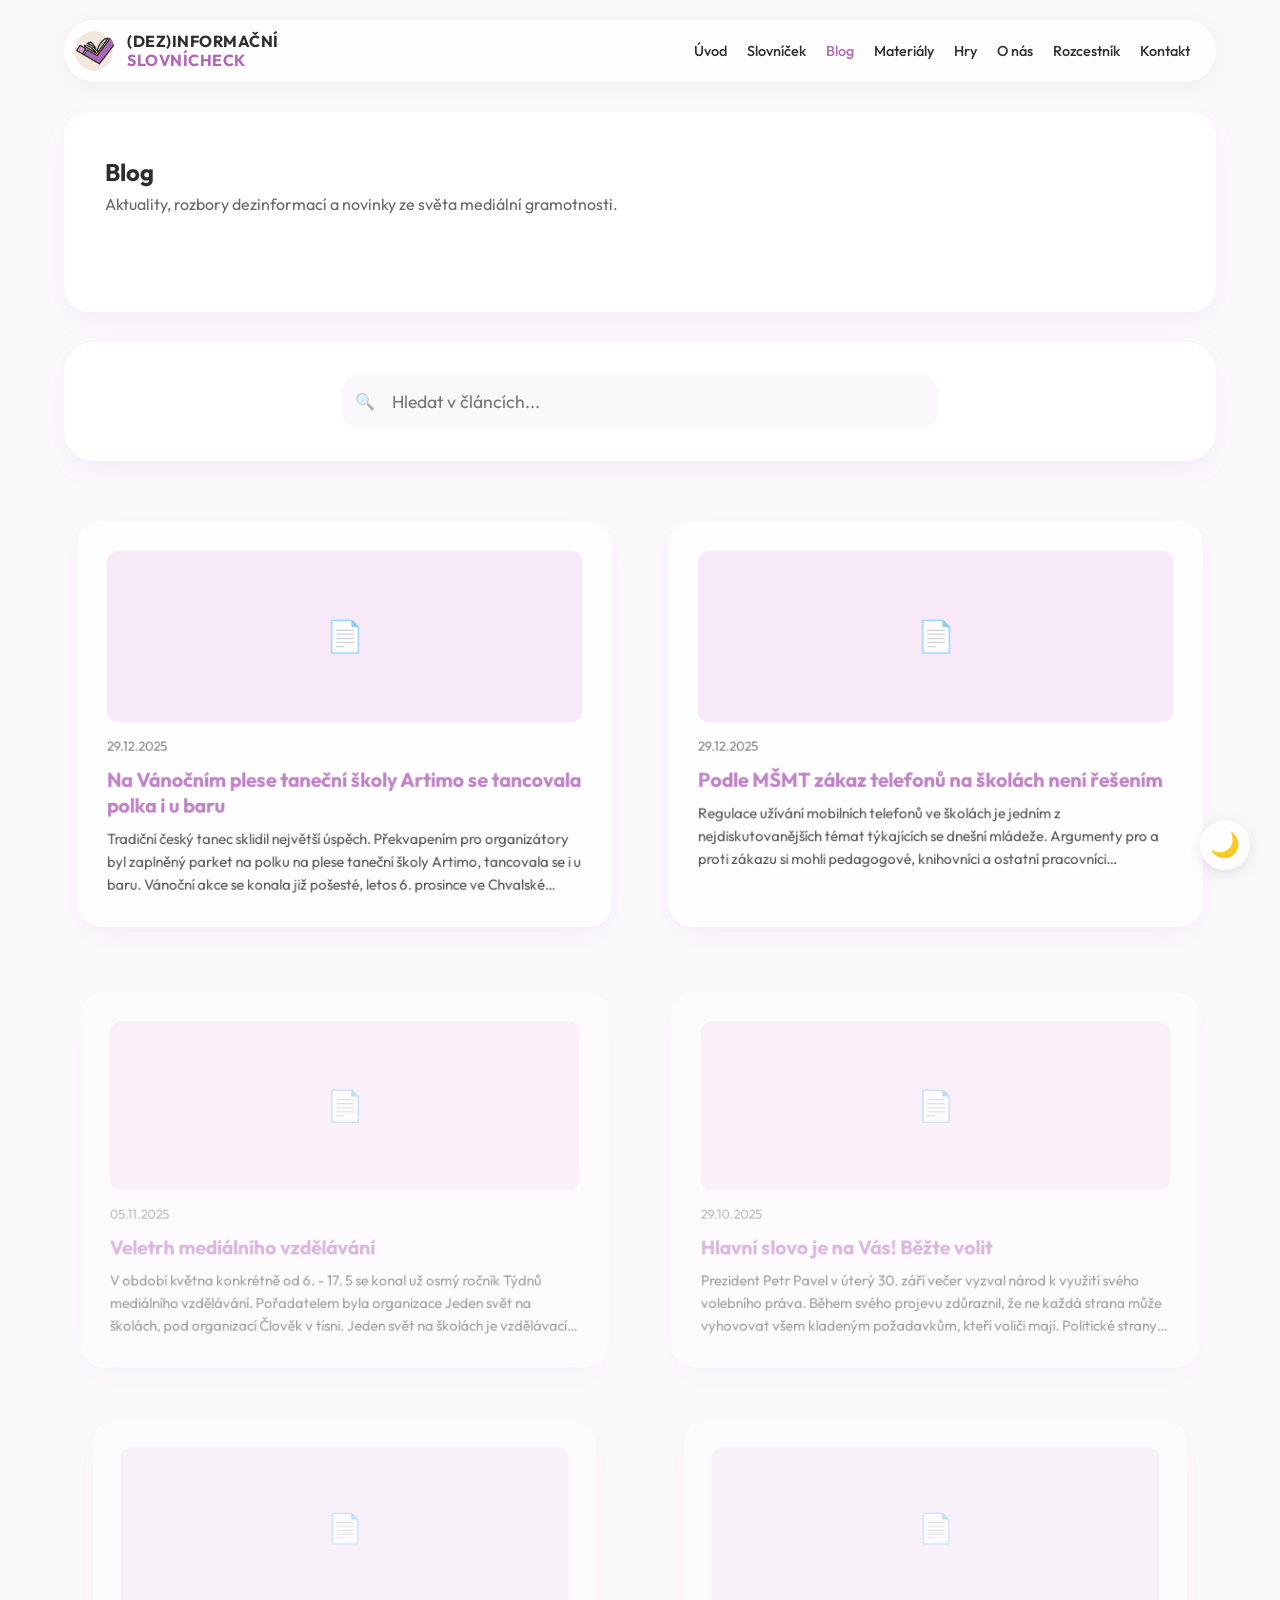
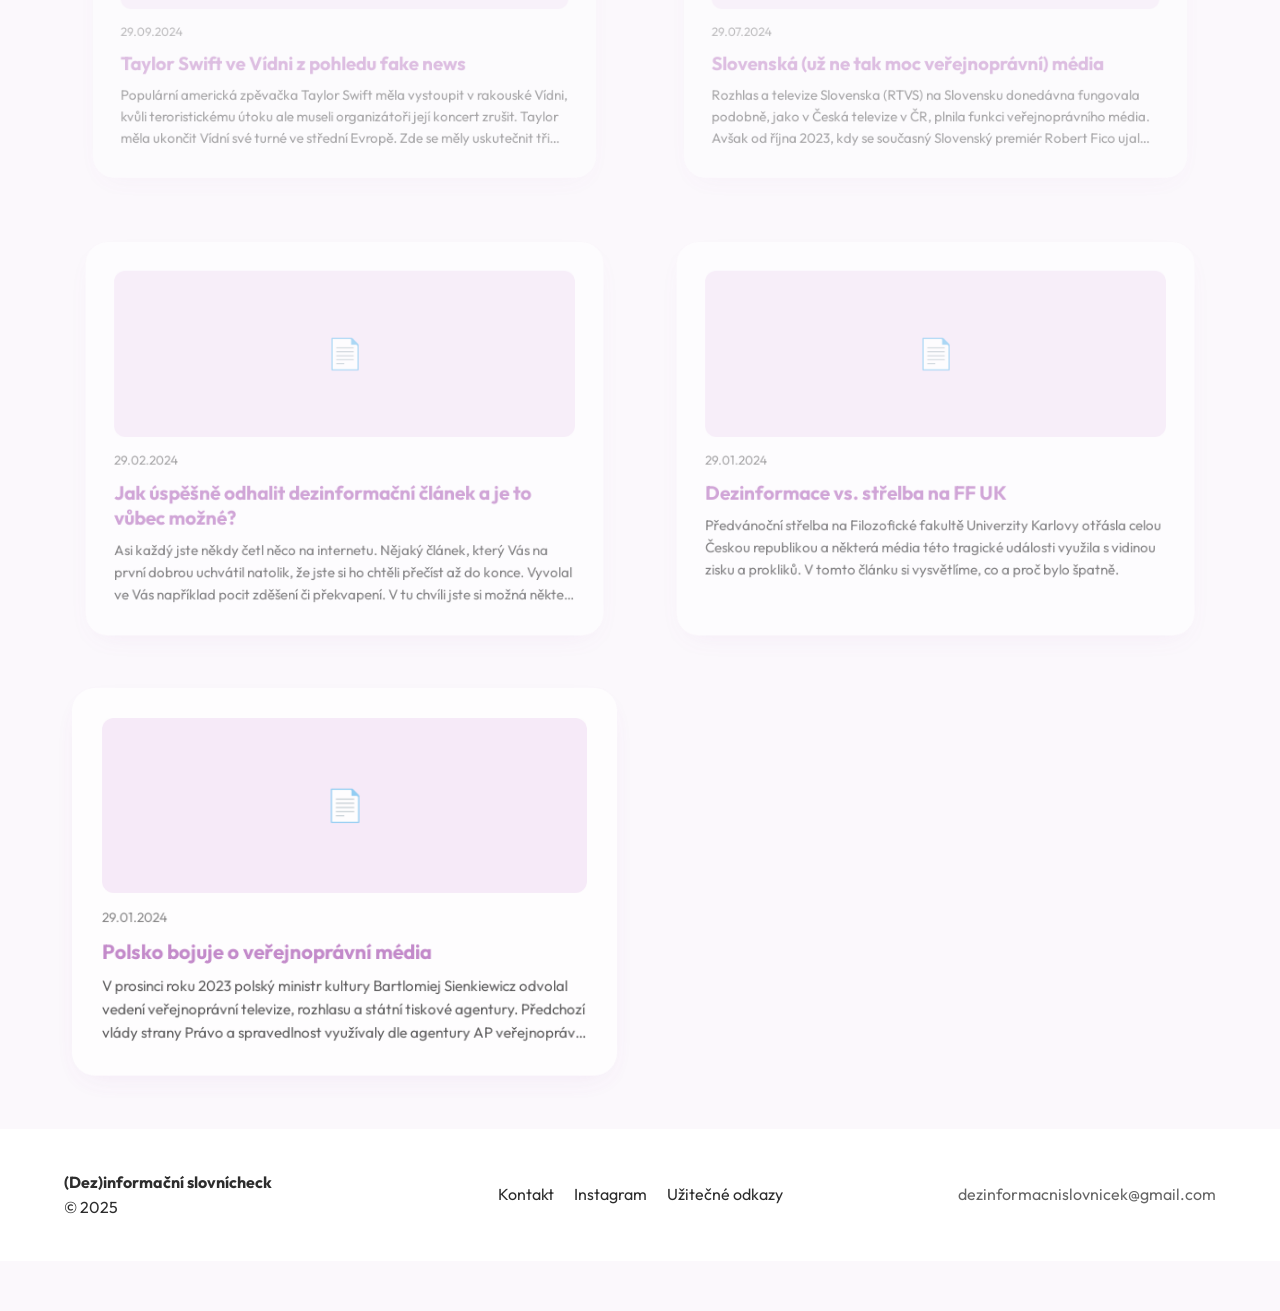
==== blog.html @ 44135bfc "Add files via upload" ====
<!DOCTYPE html>
<html lang="cs">
<head>
    <meta charset="UTF-8">
    <meta name="viewport" content="width=device-width, initial-scale=1.0">
    <title>Blog | (Dez)informační slovnícheck</title>
    <link rel="icon" type="image/png" href="assets/img/logo.png">
    <link rel="stylesheet" href="style.css">
    <link href="https://fonts.googleapis.com/css2?family=Outfit:wght@300;400;600;700&display=swap" rel="stylesheet">
</head>
<body>

    <header class="glass-header">
        <div class="logo">
            <a href="index.html">
                <img src="assets/img/logo.png" alt="Logo" class="header-logo">
                <span>(Dez)informační <span class="highlight">slovnícheck</span></span>
            </a>
        </div>
        <div class="controls">
            <button class="menu-toggle" aria-label="Menu"><span class="bar"></span><span class="bar"></span></button>
        </div>
        <nav class="nav-overlay">
            <ul class="nav-links">
                <li><a href="index.html">Úvod</a></li>
                <li><a href="slovnicek.html">Slovníček</a></li>
                <li><a href="blog.html" class="active">Blog</a></li>
                <li><a href="vyukove-materialy.html">Materiály</a></li>
                <li><a href="hry.html">Hry</a></li>
                <li><a href="o-nas.html">O nás</a></li>
                <li><a href="rozcestnik.html">Rozcestník</a></li>
                <li><a href="kontakt.html">Kontakt</a></li>
            </ul>
        </nav>
    </header>

    <main class="main-container">
        
        <section class="bento-grid">
            <div class="card text-card span-4">
                <h1>Blog</h1>
                <p>Aktuality, rozbory dezinformací a novinky ze světa mediální gramotnosti.</p>
            </div>
        </section>

        <section class="controls-panel" style="margin-top: 30px;">
            <div class="search-bar">
                <span class="search-icon">🔍</span>
                <input type="text" id="searchInput" placeholder="Hledat v článcích...">
            </div>
        </section>

        <div id="blog-grid" class="bento-grid"></div>

    </main>

    <div id="info-modal" class="modal-overlay">
        <div class="modal-content scroll-card">
            <button class="close-modal" aria-label="Zavřít">×</button>
            
            <div class="modal-header">
                <div class="modal-meta" id="modal-meta"></div>
                <h2 id="modal-title"></h2>
            </div>
            
            <div class="modal-perex" id="modal-perex"></div>

            <div class="modal-image-wrapper">
                <img id="modal-image" src="" alt="">
            </div>
            
            <div class="modal-body" id="modal-body"></div>
        </div>
    </div>

    <button id="theme-toggle" class="theme-toggle floating-btn">🌙</button>

    <footer class="bento-footer">
        <div class="footer-grid">
            <div class="footer-brand">
                <h4>(Dez)informační slovnícheck</h4>
                <p>© 2025</p>
            </div>
            <div class="footer-links">
                <a href="kontakt.html">Kontakt</a>
                <a href="https://instagram.com" target="_blank">Instagram</a>
                <a href="rozcestnik.html">Užitečné odkazy</a>
            </div>
            <div class="footer-contact">dezinformacnislovnicek@gmail.com</div>
        </div>
    </footer>

    <script src="blog-data.js"></script> 
    <script src="script.js"></script>
</body>
</html>
---- style.css ----
/* =========================================
   1. PROMĚNNÉ A BAREVNÁ SCHÉMATA
   ========================================= */

/* --- SVĚTLÝ REŽIM (Výchozí) --- */
:root {
    --primary: #b166ba;
    --primary-hover: #944d9d;
    --primary-light: #f5e6f7;

    --bg-color: #fbf8fc;
    --card-bg: #ffffff;
    --card-border: rgba(255, 255, 255, 0.6);

    --text-main: #2d2d2d;
    --text-muted: #666666;

    --header-bg: rgba(255, 255, 255, 0.8);
    --header-border: rgba(255, 255, 255, 0.5);

    --shadow: 0 10px 30px -10px rgba(177, 102, 186, 0.15);

    --radius: 24px;
    --font-main: 'Outfit', sans-serif;
}

/* --- TMAVÝ REŽIM --- */
@media (prefers-color-scheme: dark) {
    :root {
        --bg-color: #0f0f13;
        --card-bg: #1a1a20;
        --card-border: rgba(255, 255, 255, 0.08);
        --text-main: #f0f0f0;
        --text-muted: #a0a0a0;
        --primary-light: #2d1b30;
        --header-bg: rgba(26, 26, 32, 0.8);
        --header-border: rgba(255, 255, 255, 0.1);
        --shadow: 0 4px 15px rgba(0, 0, 0, 0.3);
    }
}

body.dark-mode {
    --bg-color: #0f0f13;
    --card-bg: #1a1a20;
    --card-border: rgba(255, 255, 255, 0.08);
    --text-main: #f0f0f0;
    --text-muted: #a0a0a0;
    --primary-light: #2d1b30;
    --header-bg: rgba(26, 26, 32, 0.8);
    --header-border: rgba(255, 255, 255, 0.1);
    --shadow: 0 4px 15px rgba(0, 0, 0, 0.3);
}

body.light-mode {
    --bg-color: #fbf8fc;
    --card-bg: #ffffff;
    --card-border: rgba(255, 255, 255, 0.6);
    --text-main: #2d2d2d;
    --text-muted: #666666;
    --primary-light: #f5e6f7;
    --header-bg: rgba(255, 255, 255, 0.8);
    --header-border: rgba(255, 255, 255, 0.5);
    --shadow: 0 10px 30px -10px rgba(177, 102, 186, 0.15);
}

/* =========================================
   2. ZÁKLADNÍ STYLY
   ========================================= */

* {
    box-sizing: border-box;
    margin: 0;
    padding: 0;
}

body {
    font-family: var(--font-main);
    background-color: var(--bg-color);
    color: var(--text-main);
    line-height: 1.6;
    padding-bottom: 50px;
    transition: background-color 0.3s ease, color 0.3s ease;
}

a {
    text-decoration: none;
    color: inherit;
}

ul {
    list-style: none;
}

/* =========================================
   3. HLAVIČKA
   ========================================= */

.glass-header {
    position: sticky;
    top: 20px;
    width: 90%;
    max-width: 1200px;
    margin: 0 auto 50px auto;
    background: var(--header-bg);
    backdrop-filter: blur(12px);
    -webkit-backdrop-filter: blur(12px);
    border: 1px solid var(--header-border);
    border-radius: 50px;
    padding: 10px;
    display: flex;
    justify-content: space-between;
    align-items: center;
    flex-wrap: nowrap;
    gap: 15px;
    z-index: 1000;
    box-shadow: 0 4px 20px rgba(0, 0, 0, 0.05);
    transition: background-color 0.3s ease, border-color 0.3s ease;
}

.logo {
    flex-shrink: 0;
}

.logo a {
    display: flex;
    align-items: center;
    gap: 12px;
    font-weight: 700;
    font-size: 1rem;
    text-transform: uppercase;
    letter-spacing: 0.5px;
    color: var(--text-main);
    line-height: 1.2;
}

.logo a span {
    display: block;
    max-width: 180px;
}

.header-logo {
    height: 40px;
    width: 40px;
    min-width: 40px;
    border-radius: 50%;
    object-fit: cover;
}

.highlight {
    color: var(--primary);
}

.controls {
    display: none;
    align-items: center;
    gap: 15px;
    order: 3;
    margin-left: auto;
}

/* Desktop navigation - visible by default */
.nav-overlay {
    display: flex;
    align-items: center;
    margin-right: 15px;
    margin-left: auto;
    order: 2;
}

.nav-links {
    display: flex;
    gap: 20px;
    flex-wrap: nowrap;
    white-space: nowrap;
}

.nav-links li {
    display: inline;
}

.nav-links a {
    font-weight: 500;
    font-size: 0.9rem;
    transition: color 0.3s;
    padding: 8px 0;
}

.nav-links a:hover {
    color: var(--primary);
}

.nav-links a.active {
    color: var(--primary);
}

.theme-toggle {
    position: fixed;
    bottom: 30px;
    right: 30px;
    z-index: 2000;
    width: 50px;
    height: 50px;
    border-radius: 50%;
    background: var(--header-bg);
    backdrop-filter: blur(12px);
    -webkit-backdrop-filter: blur(12px);
    border: 1px solid var(--header-border);
    box-shadow: 0 4px 15px rgba(0, 0, 0, 0.1);
    color: var(--text-main);
    font-size: 1.5rem;
    cursor: pointer;
    display: flex;
    justify-content: center;
    align-items: center;
    transition: transform 0.3s, box-shadow 0.3s, background-color 0.3s;
}

.theme-toggle:hover {
    transform: scale(1.1) rotate(15deg);
    box-shadow: 0 8px 25px rgba(177, 102, 186, 0.4);
    border-color: var(--primary);
    color: var(--primary);
}

.menu-toggle {
    display: flex;
    flex-direction: column;
    justify-content: center;
    align-items: center;
    background: none;
    border: none;
    cursor: pointer;
    width: 40px;
    height: 40px;
    border-radius: 50%;
    transition: background-color 0.3s;
}

.menu-toggle:hover {
    background: var(--primary-light);
}

.menu-toggle .bar {
    display: block;
    width: 20px;
    height: 2px;
    background: var(--text-main);
    margin: 3px 0;
    border-radius: 3px;
    transition: transform 0.3s, opacity 0.3s, background 0.3s;
}

/* Hamburger animation when active (3 bars) */
.menu-toggle.is-active .bar:nth-child(1) {
    transform: translateY(8px) rotate(45deg);
}

.menu-toggle.is-active .bar:nth-child(2) {
    opacity: 0;
    transform: translateX(-10px);
}

.menu-toggle.is-active .bar:nth-child(3) {
    transform: translateY(-8px) rotate(-45deg);
}

/* =========================================
   4. BENTO GRID & KARTY
   ========================================= */

.main-container {
    width: 90%;
    max-width: 1200px;
    margin: 0 auto;
}

.bento-grid {
    display: grid;
    grid-template-columns: repeat(4, 1fr);
    grid-auto-rows: minmax(200px, auto);
    gap: 30px;
}

/* Základní karta */
.card {
    background: var(--card-bg);
    border: 1px solid var(--card-border);
    border-radius: var(--radius);
    padding: 30px;
    box-shadow: var(--shadow);
    position: relative;
    overflow: hidden;
    display: flex;
    flex-direction: column;
    /* Původní transition pro transformaci odstraněna, aby nekolidovala s JS */
}

/* --- JS SCROLL & HOVER PHYSICS --- */
/* Toto je nejdůležitější část pro opravu */

/* 1. Třída pro karty ovládané JS */
.scroll-card {
    will-change: transform, opacity;

    /* ZÁSADNÍ: Transition NESMÍ obsahovat transform! 
       Pouze barvy a stíny animujeme CSSkem. Pohyb dělá JS. */
    transition: background-color 0.3s ease, border-color 0.3s ease, box-shadow 0.3s ease !important;
}

/* 2. Hover stav */
.scroll-card:hover {
    /* Stín a rámeček dělá CSS */
    box-shadow: 0 20px 50px -10px rgba(177, 102, 186, 0.35);
    border-color: var(--primary);

    /* Transformaci dělá JS, zde ji nesmíme nastavovat! */
}

/* 3. Statická karta - pouze fade-in animace, bez hover/scroll efektů */
.static-card {
    opacity: 0;
    animation: staticCardFadeIn 0.6s ease forwards;
    animation-delay: 0.1s;
}

@keyframes staticCardFadeIn {
    from {
        opacity: 0;
        transform: translateY(20px);
    }
    to {
        opacity: 1;
        transform: translateY(0);
    }
}

/* 4. Efekt Fade (Obrázek -> Barva) */
.card-image-fade {
    background-color: var(--primary) !important;
    color: white !important;
    border: none;
}

.card-image-fade::before {
    content: "";
    position: absolute;
    top: 0;
    left: 0;
    width: 100%;
    height: 100%;
    background-image: var(--bg-image, url('https://images.unsplash.com/photo-1504711434969-e33886168f5c?auto=format&fit=crop&w=800&q=80'));
    background-size: cover;
    background-position: center;
    transition: opacity 0.4s ease;
    z-index: 0;
    opacity: 1;
}

.card-image-fade > * {
    position: relative;
    z-index: 1;
}

.card-image-fade:hover::before {
    opacity: 0;
}

/* --- GRID & COMPONENTS --- */

.span-2 {
    grid-column: span 2;
}

.span-row-2 {
    grid-row: span 2;
}

.span-4 {
    grid-column: span 4;
}

.hero-card {
    justify-content: center;
}

.hero-card h1 {
    font-size: 2.5rem;
    line-height: 1.1;
    margin-bottom: 15px;
}

.hero-card p {
    color: var(--text-muted);
    margin-bottom: 25px;
    font-size: 1.1rem;
    max-width: 90%;
}

.text-primary {
    color: var(--primary);
}

.badge {
    display: inline-block;
    background: var(--primary-light);
    color: var(--primary);
    padding: 5px 12px;
    border-radius: 20px;
    font-size: 0.8rem;
    font-weight: 700;
    margin-bottom: 15px;
    text-transform: uppercase;
}

.buttons {
    display: flex;
    gap: 15px;
    flex-wrap: wrap;
}

.btn {
    padding: 12px 24px;
    border-radius: 50px;
    font-weight: 600;
    cursor: pointer;
    transition: 0.3s;
    display: inline-block;
}

.btn-primary {
    background: var(--primary);
    color: white;
    border: 2px solid var(--primary);
}

.btn-primary:hover {
    background: var(--primary-hover);
    border-color: var(--primary-hover);
}

.btn-outline {
    background: transparent;
    border: 2px solid #ddd;
    color: var(--text-main);
}

.btn-outline:hover {
    border-color: var(--primary);
    color: var(--primary);
}

.def-card .term {
    font-size: 1.8rem;
    font-weight: 700;
    color: var(--primary);
    margin: 10px 0;
}

.link-arrow {
    margin-top: auto;
    font-weight: 600;
    color: var(--primary);
}

.bg-primary {
    background: var(--primary) !important;
    color: white !important;
    border: none;
}

.icon-large {
    font-size: 3rem;
    margin-bottom: 10px;
}

.stretched-link::after {
    content: "";
    position: absolute;
    top: 0;
    left: 0;
    width: 100%;
    height: 100%;
}

.mission-card {
    justify-content: center;
    background-color: var(--bg-color);
}

.text-card {
    display: block;
    padding: 40px;
}

.text-card h2 {
    font-size: 2rem;
    margin-bottom: 20px;
    color: var(--primary);
}

.text-card h3 {
    font-size: 1.5rem;
    margin-bottom: 15px;
    margin-top: 0;
    color: var(--primary);
}

.text-card h4 {
    margin-top: 25px;
    margin-bottom: 10px;
    font-size: 1.1rem;
    color: var(--text-main);
    font-weight: 700;
}

.text-card p {
    margin-bottom: 15px;
    color: var(--text-muted);
    line-height: 1.7;
}

.lead-text {
    font-size: 1.15rem;
    font-weight: 500;
    color: var(--text-main) !important;
}

.definition-box {
    background: var(--bg-color);
    border-left: 4px solid var(--primary);
    padding: 15px 20px;
    margin-bottom: 20px;
    border-radius: 0 8px 8px 0;
    color: var(--text-main);
}

.card-overlay {
    background: linear-gradient(to top, rgba(0, 0, 0, 0.9), transparent);
    padding: 20px;
    margin: -30px;
    margin-top: auto;
}

.btn-small {
    background: white;
    color: black;
    padding: 5px 15px;
    border-radius: 20px;
    font-size: 0.8rem;
    margin-top: 10px;
    display: inline-block;
    font-weight: 600;
}

/* Mini grid */

.section-spacer {
    margin-top: 60px;
}

.section-title {
    margin-bottom: 20px;
    font-size: 1.5rem;
    color: var(--text-main);
}

.mini-grid {
    display: grid;
    grid-template-columns: repeat(auto-fit, minmax(200px, 1fr));
    gap: 15px;
}

.mini-card {
    background: var(--card-bg);
    padding: 20px;
    border-radius: 16px;
    border: 1px solid var(--card-border);
    display: flex;
    flex-direction: column;
    /* Mini karty také používají scroll efekt, transition jen pro barvy! */
    will-change: transform, opacity;
    transition: border-color 0.3s ease, box-shadow 0.3s ease !important;
}

.mini-card:hover {
    border-color: var(--primary);
    box-shadow: 0 5px 15px rgba(177, 102, 186, 0.2);
}

.mini-card strong {
    display: block;
    color: var(--primary);
    font-size: 1.1rem;
    margin-bottom: 5px;
}

.mini-card span {
    font-size: 0.85rem;
    color: var(--text-muted);
}

/* =========================================
   5. PATIČKA
   ========================================= */

.bento-footer {
    margin-top: 50px;
    background: var(--card-bg);
    padding: 40px 0;
    border-top: 1px solid var(--card-border);
}

.footer-grid {
    width: 90%;
    max-width: 1200px;
    margin: 0 auto;
    display: grid;
    grid-template-columns: 1fr 2fr 1fr;
    gap: 20px;
    align-items: center;
}

.footer-links {
    display: flex;
    gap: 20px;
    justify-content: center;
}

.footer-links a:hover {
    color: var(--primary);
}

.footer-contact {
    text-align: right;
    color: var(--text-muted);
}

/* =========================================
   6. SLOVNÍČEK (APP)
   ========================================= */

.app-container {
    width: 90%;
    max-width: 1200px;
    margin: 0 auto;
}

.controls-panel {
    background: var(--card-bg);
    border: 1px solid var(--card-border);
    border-radius: 30px;
    padding: 30px;
    margin-bottom: 50px;
    box-shadow: var(--shadow);
    display: flex;
    flex-direction: column;
    align-items: center;
    gap: 25px;
    position: relative;
    z-index: 10;
    /* Fade-in animation */
    opacity: 0;
    animation: staticCardFadeIn 0.6s ease forwards;
    animation-delay: 0.1s;
}

.toggle-switch-container {
    position: relative;
    display: grid;
    grid-template-columns: 1fr 1fr;
    background: var(--bg-color);
    border-radius: 50px;
    padding: 4px;
    border: 1px solid var(--card-border);
    height: 50px;
    width: 100%;
    max-width: 400px;
    margin: 0 auto;
}

.mode-btn {
    background: none;
    border: none;
    padding: 0;
    margin: 0;
    display: flex;
    justify-content: center;
    align-items: center;
    font-size: 1rem;
    font-weight: 600;
    color: var(--text-muted);
    cursor: pointer;
    z-index: 2;
    transition: color 0.3s ease;
    font-family: var(--font-main);
    white-space: nowrap;
}

.mode-btn.active {
    color: #fff;
}

.mode-highlight {
    position: absolute;
    top: 4px;
    left: 4px;
    bottom: 4px;
    width: calc(50% - 4px);
    background: var(--primary);
    border-radius: 40px;
    transition: transform 0.3s cubic-bezier(0.25, 1, 0.5, 1);
    z-index: 1;
    pointer-events: none;
}

.search-bar {
    width: 100%;
    max-width: 600px;
    position: relative;
}

.search-bar input {
    width: 100%;
    padding: 15px 20px 15px 50px;
    border-radius: 20px;
    border: 2px solid var(--card-border);
    background: var(--bg-color);
    color: var(--text-main);
    font-size: 1.1rem;
    font-family: var(--font-main);
    transition: 0.3s;
}

.search-bar input:focus {
    border-color: var(--primary);
    outline: none;
    box-shadow: 0 0 0 4px var(--primary-light);
}

.search-icon {
    position: absolute;
    left: 15px;
    top: 50%;
    transform: translateY(-50%);
    opacity: 0.5;
}

.alphabet-filter {
    display: flex;
    flex-wrap: wrap;
    justify-content: center;
    gap: 8px;
    margin-top: 10px;
}

.letter-btn {
    width: 35px;
    height: 35px;
    border-radius: 50%;
    border: 1px solid var(--card-border);
    background: var(--bg-color);
    color: var(--text-main);
    font-weight: 600;
    cursor: pointer;
    display: flex;
    justify-content: center;
    align-items: center;
    transition: 0.2s;
}

.letter-btn:hover:not(:disabled) {
    border-color: var(--primary);
    color: var(--primary);
    transform: scale(1.1);
}

.letter-btn.active {
    background: var(--primary);
    color: white;
    border-color: var(--primary);
}

.letter-btn:disabled {
    opacity: 0.3;
    cursor: not-allowed;
    background: #ccc;
}

.btn-reset {
    background: transparent;
    border: none;
    color: var(--primary);
    text-decoration: underline;
    cursor: pointer;
    font-size: 0.9rem;
}

.blob-universe {
    padding-bottom: 100px;
}

.letter-system {
    position: relative;
    margin-bottom: 150px;
    padding-top: 20px;
}

.letter-sun {
    font-size: 15rem;
    font-weight: 900;
    line-height: 1;
    color: rgba(177, 102, 186, 0.15);
    position: sticky;
    top: 30vh;
    text-align: center;
    width: 100%;
    z-index: 0;
    pointer-events: none;
    transition: color 0.3s ease;
    text-shadow: 0 0 30px rgba(255, 255, 255, 0.5);
}

.letter-system.focused .letter-sun {
    color: var(--primary);
    opacity: 0.2;
    transform: scale(1.2);
}

.terms-orbit {
    position: relative;
    z-index: 2;
    display: grid;
    grid-template-columns: repeat(auto-fill, minmax(300px, 1fr));
    gap: 40px;
    padding: 0 20px;
}

.term-blob {
    background: var(--card-bg);
    border: 1px solid var(--card-border);
    padding: 35px;
    border-radius: 24px;
    box-shadow: var(--shadow);
}

.term-blob:hover {
    border-color: var(--primary);
    background: var(--bg-color);
}

.term-blob h3 {
    margin-top: 0;
    color: var(--primary);
    font-size: 1.4rem;
    margin-bottom: 10px;
}

.term-blob p {
    color: var(--text-muted);
    font-size: 0.95rem;
    line-height: 1.6;
}

body.dark-mode .letter-btn:disabled {
    background: #333;
    color: #555;
    border-color: transparent;
}

body.dark-mode .letter-sun {
    color: rgba(255, 255, 255, 0.08);
    text-shadow: none;
}

/* =========================================
   7. RESPONZIVNÍ STYLY
   ========================================= */

/* Large screens - all nav links visible */
@media (min-width: 901px) {
    .controls {
        display: none;
    }

    .nav-overlay {
        display: flex;
    }
}

/* Medium screens - switch to hamburger */
@media (max-width: 900px) {
    .glass-header {
        padding: 10px;
    }

    .controls {
        display: flex;
    }

    .nav-overlay {
        display: none;
        position: absolute;
        top: calc(100% + 10px);
        left: 0;
        right: 0;
        width: 100%;
        background: var(--card-bg);
        border: 1px solid var(--card-border);
        padding: 20px;
        border-radius: 20px;
        box-shadow: var(--shadow);
        text-align: center;
        margin-right: 0;
        margin-left: 0;
        order: unset;
    }

    .nav-overlay.active {
        display: block;
        animation: fadeIn 0.3s ease;
    }

    .nav-links {
        flex-direction: column;
        gap: 5px;
    }

    .nav-links li {
        display: block;
    }

    .nav-links a {
        display: block;
        padding: 12px 20px;
        border-radius: 12px;
        font-size: 1rem;
        transition: background-color 0.2s, color 0.2s;
    }

    .nav-links a:hover {
        background: var(--primary-light);
        color: var(--primary);
    }

    .nav-links a.active {
        background: var(--primary);
        color: white;
    }
}

/* Tablet and smaller */
@media (max-width: 1000px) {
    .bento-grid {
        grid-template-columns: 1fr;
        grid-auto-rows: auto;
    }

    .span-2,
    .span-row-2,
    .span-4 {
        grid-column: auto;
        grid-row: auto;
    }

    .hero-card {
        padding: 40px 20px;
        text-align: center;
    }

    .buttons {
        justify-content: center;
    }

    .footer-grid {
        grid-template-columns: 1fr;
        text-align: center;
        gap: 30px;
    }

    .footer-links {
        flex-direction: column;
        gap: 15px;
    }

    .text-card {
        padding: 25px;
    }
}

/* Small screens */
@media (max-width: 600px) {
    .glass-header {
        width: 95%;
        top: 10px;
        padding: 8px;
        border-radius: 30px;
        margin-bottom: 20px;
        gap: 10px;
    }

    .logo a {
        font-size: 0.85rem;
        gap: 8px;
    }

    .logo a span {
        max-width: 130px;
    }

    .header-logo {
        height: 34px;
        width: 34px;
        min-width: 34px;
    }

    .menu-toggle {
        width: 34px;
        height: 34px;
    }

    .menu-toggle .bar {
        width: 16px;
        margin: 2px 0;
    }

    .nav-overlay {
        border-radius: 16px;
        padding: 15px;
    }
}

@keyframes fadeIn {
    from {
        opacity: 0;
        transform: translateY(-10px);
    }
    to {
        opacity: 1;
        transform: translateY(0);
    }
}

/* =========================================
   8. STYLY PRO BLOG A MODÁLNÍ OKNO
   ========================================= */

/* --- BLOG GRID --- */

.blog-item {
    display: flex;
    flex-direction: column;
    min-height: 350px;
    cursor: pointer;
}

.blog-item .blog-image {
    height: 180px;
    width: 100%;
    object-fit: cover;
    border-radius: 12px;
    margin-bottom: 15px;
}

.blog-item h3 {
    font-size: 1.3rem;
    margin-bottom: 10px;
    line-height: 1.3;
    color: var(--primary);
}

.blog-item .date {
    font-size: 0.85rem;
    color: var(--text-muted);
    margin-bottom: 10px;
    display: block;
}

.blog-item p {
    font-size: 0.95rem;
    color: var(--text-main);
    display: -webkit-box;
    -webkit-line-clamp: 3;
    -webkit-box-orient: vertical;
    overflow: hidden;
}

/* --- MODÁLNÍ OKNO (LIGHTBOX) --- */

.modal-overlay {
    position: fixed;
    top: 0;
    left: 0;
    width: 100%;
    height: 100%;
    background: rgba(0, 0, 0, 0.75);
    backdrop-filter: blur(5px);
    z-index: 9999;
    display: none;
    justify-content: center;
    align-items: center;
    padding: 20px;
    opacity: 0;
    transition: opacity 0.3s ease;
}

.modal-overlay.active {
    display: flex;
    opacity: 1;
}

.modal-content {
    background: var(--card-bg);
    width: 100%;
    max-width: 800px;
    max-height: 90vh;
    border-radius: 24px;
    padding: 40px;
    position: relative;
    overflow-y: auto;
    box-shadow: 0 25px 50px -12px rgba(0, 0, 0, 0.25);
    border: 1px solid var(--card-border);
    transform: translateY(20px);
    transition: transform 0.3s ease;
}

.modal-overlay.active .modal-content {
    transform: translateY(0);
}

/* Zavírací tlačítko */

.close-modal {
    position: absolute;
    top: 20px;
    right: 20px;
    background: var(--bg-color);
    border: 1px solid var(--card-border);
    color: var(--text-main);
    width: 40px;
    height: 40px;
    border-radius: 50%;
    font-size: 1.5rem;
    cursor: pointer;
    display: flex;
    justify-content: center;
    align-items: center;
    transition: 0.2s;
    z-index: 10;
}

.close-modal:hover {
    background: var(--primary);
    color: white;
    border-color: var(--primary);
    transform: rotate(90deg);
}

/* Obsah modálu */

.modal-header {
    margin-bottom: 20px;
    padding-right: 40px;
}

.modal-date {
    font-size: 0.9rem;
    color: var(--text-muted);
    display: block;
    margin-bottom: 5px;
}

.modal-header h2 {
    font-size: 2rem;
    color: var(--primary);
    line-height: 1.2;
}

.modal-image-wrapper {
    width: 100%;
    max-height: 400px;
    overflow: hidden;
    border-radius: 16px;
    margin-bottom: 30px;
}

.modal-image-wrapper img {
    width: 100%;
    height: 100%;
    object-fit: cover;
}

.modal-body {
    font-size: 1.1rem;
    line-height: 1.8;
    color: var(--text-main);
}

.modal-body p {
    margin-bottom: 20px;
}

.modal-body h3 {
    margin-top: 30px;
    margin-bottom: 15px;
    color: var(--text-main);
}

/* Zamezení scrollování hlavní stránky */

body.no-scroll {
    overflow: hidden;
}

/* Mobilní úprava modálu */

@media (max-width: 768px) {
    .modal-content {
        padding: 25px;
    }

    .modal-header h2 {
        font-size: 1.5rem;
    }
}

/* =========================================
   9. STYLY PRO STRÁNKU O NÁS
   ========================================= */

/* Hero sekce O nás */

.team-hero {
    display: flex;
    flex-direction: row;
    align-items: center;
    gap: 40px;
    padding: 40px;
}

.team-hero-content {
    flex: 1;
}

.team-hero-image {
    flex: 1;
    max-width: 500px;
}

.team-hero-image img {
    width: 100%;
    height: auto;
    border-radius: 16px;
    box-shadow: var(--shadow);
    transform: rotate(2deg);
    transition: transform 0.3s ease;
}

.team-hero:hover .team-hero-image img {
    transform: rotate(0deg) scale(1.02);
}

/* Karty členů týmu */

.team-card {
    padding: 0;
    overflow: hidden;
    display: flex;
    flex-direction: column;
    height: 100%;
}

.team-img-wrapper {
    width: 100%;
    height: 300px;
    overflow: hidden;
    border-bottom: 1px solid var(--card-border);
}

.team-img-wrapper img {
    width: 100%;
    height: 100%;
    object-fit: cover;
    object-position: top center;
    transition: transform 0.5s ease;
}

.team-card:hover .team-img-wrapper img {
    transform: scale(1.05);
}

.team-info {
    padding: 25px;
    display: flex;
    flex-direction: column;
    flex-grow: 1;
}

.team-info h3 {
    margin: 0 0 5px 0;
    color: var(--text-main);
    font-size: 1.4rem;
}

.team-info .role {
    color: var(--primary);
    font-weight: 700;
    text-transform: uppercase;
    font-size: 0.85rem;
    margin-bottom: 15px;
    display: block;
}

.team-info p {
    font-size: 0.95rem;
    color: var(--text-muted);
    margin: 0;
    line-height: 1.6;
}

/* --- TEAM CAROUSEL --- */

.team-carousel-section {
    margin-top: 60px;
}

.team-carousel-section .section-title {
    text-align: center;
    margin-bottom: 40px;
    font-size: 2rem;
}

/* Carousel Container */
.team-carousel {
    position: relative;
    display: flex;
    align-items: center;
    gap: 20px;
    padding: 0 10px;
}

/* Viewport - clips overflow */
.carousel-viewport {
    overflow: hidden;
    flex: 1;
    border-radius: var(--radius);
}

/* Track - holds all slides */
.carousel-track {
    display: flex;
    gap: 30px;
    transition: transform 0.5s ease;
}

/* Individual slide */
.carousel-slide {
    flex: 0 0 calc(33.333% - 20px);
    min-width: calc(33.333% - 20px);
}

.carousel-slide .team-card {
    height: 100%;
    min-height: 480px;
}

/* Navigation Arrows */
.carousel-arrow {
    flex-shrink: 0;
    width: 50px;
    height: 50px;
    border-radius: 50%;
    background: var(--card-bg);
    border: 1px solid var(--card-border);
    color: var(--text-main);
    font-size: 2rem;
    cursor: pointer;
    display: flex;
    justify-content: center;
    align-items: center;
    transition: all 0.3s ease;
    box-shadow: var(--shadow);
}

.carousel-arrow:hover {
    background: var(--primary);
    color: white;
    border-color: var(--primary);
    transform: scale(1.1);
}

.carousel-arrow:disabled {
    opacity: 0.3;
    cursor: not-allowed;
    transform: none;
}

.carousel-arrow span {
    line-height: 1;
    margin-top: -3px;
}

/* Carousel Dots */
.carousel-dots {
    display: flex;
    justify-content: center;
    gap: 10px;
    margin-top: 30px;
}

.carousel-dot {
    width: 12px;
    height: 12px;
    border-radius: 50%;
    background: var(--card-border);
    border: none;
    cursor: pointer;
    transition: all 0.3s ease;
}

.carousel-dot:hover {
    background: var(--primary-light);
}

.carousel-dot.active {
    background: var(--primary);
    transform: scale(1.2);
}

/* Mobile Grid - hidden on desktop */
.team-mobile-grid {
    display: none;
}

/* Mobile card style */
.team-card-mobile {
    padding: 0;
    overflow: hidden;
    display: flex;
    flex-direction: row;
    align-items: stretch;
    margin-bottom: 20px;
}

.team-card-mobile .team-img-wrapper {
    width: 140px;
    min-width: 140px;
    height: auto;
    min-height: 200px;
    border-bottom: none;
    border-right: 1px solid var(--card-border);
}

.team-card-mobile .team-info {
    padding: 20px;
    justify-content: center;
}

.team-card-mobile .team-info h3 {
    font-size: 1.2rem;
}

.team-card-mobile .team-info p {
    font-size: 0.9rem;
    display: -webkit-box;
    -webkit-line-clamp: 3;
    -webkit-box-orient: vertical;
    overflow: hidden;
}

/* Responsive - Tablet */
@media (max-width: 1100px) {
    .carousel-slide {
        flex: 0 0 calc(50% - 15px);
        min-width: calc(50% - 15px);
    }
}

/* Responsive - Mobile */
@media (max-width: 768px) {
    .team-carousel,
    .carousel-dots {
        display: none;
    }

    .team-mobile-grid {
        display: flex;
        flex-direction: column;
        gap: 20px;
    }

    .team-carousel-section .section-title {
        text-align: left;
        font-size: 1.5rem;
        margin-bottom: 25px;
    }
}

/* Very small screens */
@media (max-width: 500px) {
    .team-card-mobile {
        flex-direction: column;
    }

    .team-card-mobile .team-img-wrapper {
        width: 100%;
        height: 200px;
        min-height: auto;
        border-right: none;
        border-bottom: 1px solid var(--card-border);
    }

    .team-card-mobile .team-info p {
        -webkit-line-clamp: unset;
    }
}

/* Mobilní úprava týmové stránky */

@media (max-width: 900px) {
    .team-hero {
        flex-direction: column-reverse;
        text-align: center;
    }

    .team-hero-image {
        width: 100%;
        max-width: 100%;
    }
}

/* =========================================
   10. STYLY PRO ROZCESTNÍK
   ========================================= */

.resources-card h3 {
    color: var(--primary);
    margin-bottom: 25px;
    font-size: 1.5rem;
    border-bottom: 1px solid var(--card-border);
    padding-bottom: 15px;
}

/* Grid pro weby */

.resource-grid {
    display: grid;
    grid-template-columns: repeat(auto-fill, minmax(250px, 1fr));
    gap: 15px;
}

/* Seznam pro knihy a podcasty */

.resource-list {
    display: flex;
    flex-direction: column;
    gap: 15px;
}

/* Styl odkazu */

.resource-link {
    display: flex;
    flex-direction: column;
    justify-content: center;
    background: var(--bg-color);
    border: 1px solid var(--card-border);
    padding: 15px 20px;
    border-radius: 12px;
    text-decoration: none;
    color: var(--text-main);
    font-weight: 500;
    transition: all 0.3s ease;
    position: relative;
    overflow: hidden;
}

/* Hover efekt odkazu */

.resource-link:hover {
    border-color: var(--primary);
    background: var(--primary-light);
    color: var(--primary);
    transform: translateX(5px);
    box-shadow: 0 5px 15px rgba(177, 102, 186, 0.15);
}

/* Styly pro knihy a podcasty */

.item-book strong,
.item-podcast strong {
    display: block;
    color: var(--primary);
    font-size: 0.9rem;
    margin-bottom: 3px;
}

.item-book span,
.item-podcast span {
    font-weight: 600;
    font-size: 1.05rem;
}

/* Tmavý režim úpravy */

body.dark-mode .resource-link:hover {
    background: rgba(177, 102, 186, 0.15);
    color: #fff;
}

/* =========================================
   11. STYLY PRO KONTAKT
   ========================================= */

/* Hero sekce kontaktu */

.contact-hero {
    display: flex;
    flex-direction: row;
    align-items: center;
    padding: 0;
    overflow: hidden;
}

.contact-hero-content {
    flex: 1;
    padding: 40px;
}

.contact-hero-image {
    flex: 1;
    height: 100%;
    min-height: 350px;
}

.contact-hero-image img {
    width: 100%;
    height: 100%;
    object-fit: cover;
}

/* Kontaktní údaje */

.contact-item {
    display: flex;
    align-items: center;
    gap: 20px;
    margin-bottom: 25px;
    padding: 15px;
    background: var(--bg-color);
    border-radius: 16px;
    border: 1px solid var(--card-border);
    transition: transform 0.3s ease, border-color 0.3s ease;
}

.contact-item:hover {
    transform: translateX(5px);
    border-color: var(--primary);
}

.icon-box {
    width: 50px;
    height: 50px;
    background: var(--primary-light);
    border-radius: 50%;
    display: flex;
    justify-content: center;
    align-items: center;
    font-size: 1.5rem;
}

.contact-text {
    display: flex;
    flex-direction: column;
}

.contact-text .label {
    font-size: 0.8rem;
    text-transform: uppercase;
    color: var(--text-muted);
    font-weight: 700;
}

.contact-text a {
    font-size: 1.1rem;
    font-weight: 600;
    color: var(--text-main);
}

.contact-text a:hover {
    color: var(--primary);
}

/* Formulář */

.contact-form {
    display: flex;
    flex-direction: column;
    gap: 15px;
}

.form-group {
    display: flex;
    flex-direction: column;
    gap: 8px;
}

.form-group label {
    font-weight: 600;
    font-size: 0.9rem;
    color: var(--text-muted);
    margin-left: 5px;
}

.form-group input,
.form-group textarea {
    width: 100%;
    padding: 15px;
    border-radius: 12px;
    border: 2px solid var(--card-border);
    background: var(--bg-color);
    color: var(--text-main);
    font-family: var(--font-main);
    font-size: 1rem;
    transition: border-color 0.3s ease, box-shadow 0.3s ease;
}

.form-group input:focus,
.form-group textarea:focus {
    outline: none;
    border-color: var(--primary);
    box-shadow: 0 0 0 4px var(--primary-light);
    background: var(--card-bg);
}

.full-width {
    width: 100%;
    margin-top: 10px;
}

/* Mobilní zobrazení kontaktu */

@media (max-width: 900px) {
    .contact-hero {
        flex-direction: column-reverse;
    }

    .contact-hero-image {
        width: 100%;
        height: 250px;
        min-height: auto;
    }
}

/* --- STYLY PRO MODÁLNÍ OKNO BLOGU --- */

/* Meta informace (Datum | Autor) */
/* Úprava meta informací v modálním okně */
.meta-info {
    display: flex;
    align-items: center; /* Zarovná na střed vertikálně */
    flex-wrap: wrap; /* Na mobilu se zalomí, pokud se nevejde */
    gap: 8px; /* Mezera mezi datem, čárkou a autorem */
    
    font-size: 0.95rem;
    color: var(--text-muted);
    margin-bottom: 10px;
    text-transform: uppercase;
    font-weight: 600;
    letter-spacing: 0.5px;
}

.modal-separator {
    color: var(--primary); /* Čárka barevně */
    font-weight: 300;
}

.modal-author {
    color: var(--primary);
    font-weight: 700;
}

/* Perex v modálním okně (Blog) */
.blog-perex {
    font-size: 1.15rem;
    font-weight: 600; /* Tučnější */
    line-height: 1.6;
    color: var(--text-main);
    margin-bottom: 30px;
    padding-bottom: 20px;
    border-bottom: 1px solid var(--card-border); /* Oddělovací čára od textu */
}

/* Perex/Popis u Materiálů a Her (v modálu) */
.material-desc {
    font-size: 1.1rem;
    font-style: italic;
    color: var(--text-muted);
    margin-bottom: 25px;
}

/* --- OVLÁDACÍ PANEL BLOGU (Hledání + Řazení) --- */
.blog-controls {
    display: flex;
    gap: 15px;
    margin-bottom: 30px;
    align-items: center;
}

/* Stylování inputu, aby ladil s kartami */
.blog-search-input {
    flex-grow: 1; /* Roztáhne se na max */
    padding: 15px 25px;
    border-radius: 50px; /* Kulaté rohy */
    border: 1px solid var(--card-border);
    background: var(--card-bg);
    color: var(--text-main);
    font-family: var(--font-main);
    font-size: 1rem;
    box-shadow: var(--shadow);
    transition: all 0.3s ease;
}

/* Efekt po kliknutí do pole */
.blog-search-input:focus {
    outline: none;
    border-color: var(--primary);
    box-shadow: 0 0 0 4px var(--primary-light);
}

/* Tlačítko řazení */
.blog-sort-btn {
    padding: 15px 25px;
    border-radius: 50px;
    border: 1px solid var(--card-border);
    background: var(--card-bg);
    color: var(--text-main);
    font-weight: 600;
    cursor: pointer;
    box-shadow: var(--shadow);
    transition: all 0.3s ease;
    white-space: nowrap; /* Aby se text nezalomil */
}

.blog-sort-btn:hover {
    border-color: var(--primary);
    color: var(--primary);
    transform: translateY(-2px);
}

/* Mobil: pod sebe */
@media (max-width: 600px) {
    .blog-controls {
        flex-direction: column;
        gap: 10px;
    }
    .blog-sort-btn {
        width: 100%;
    }
}
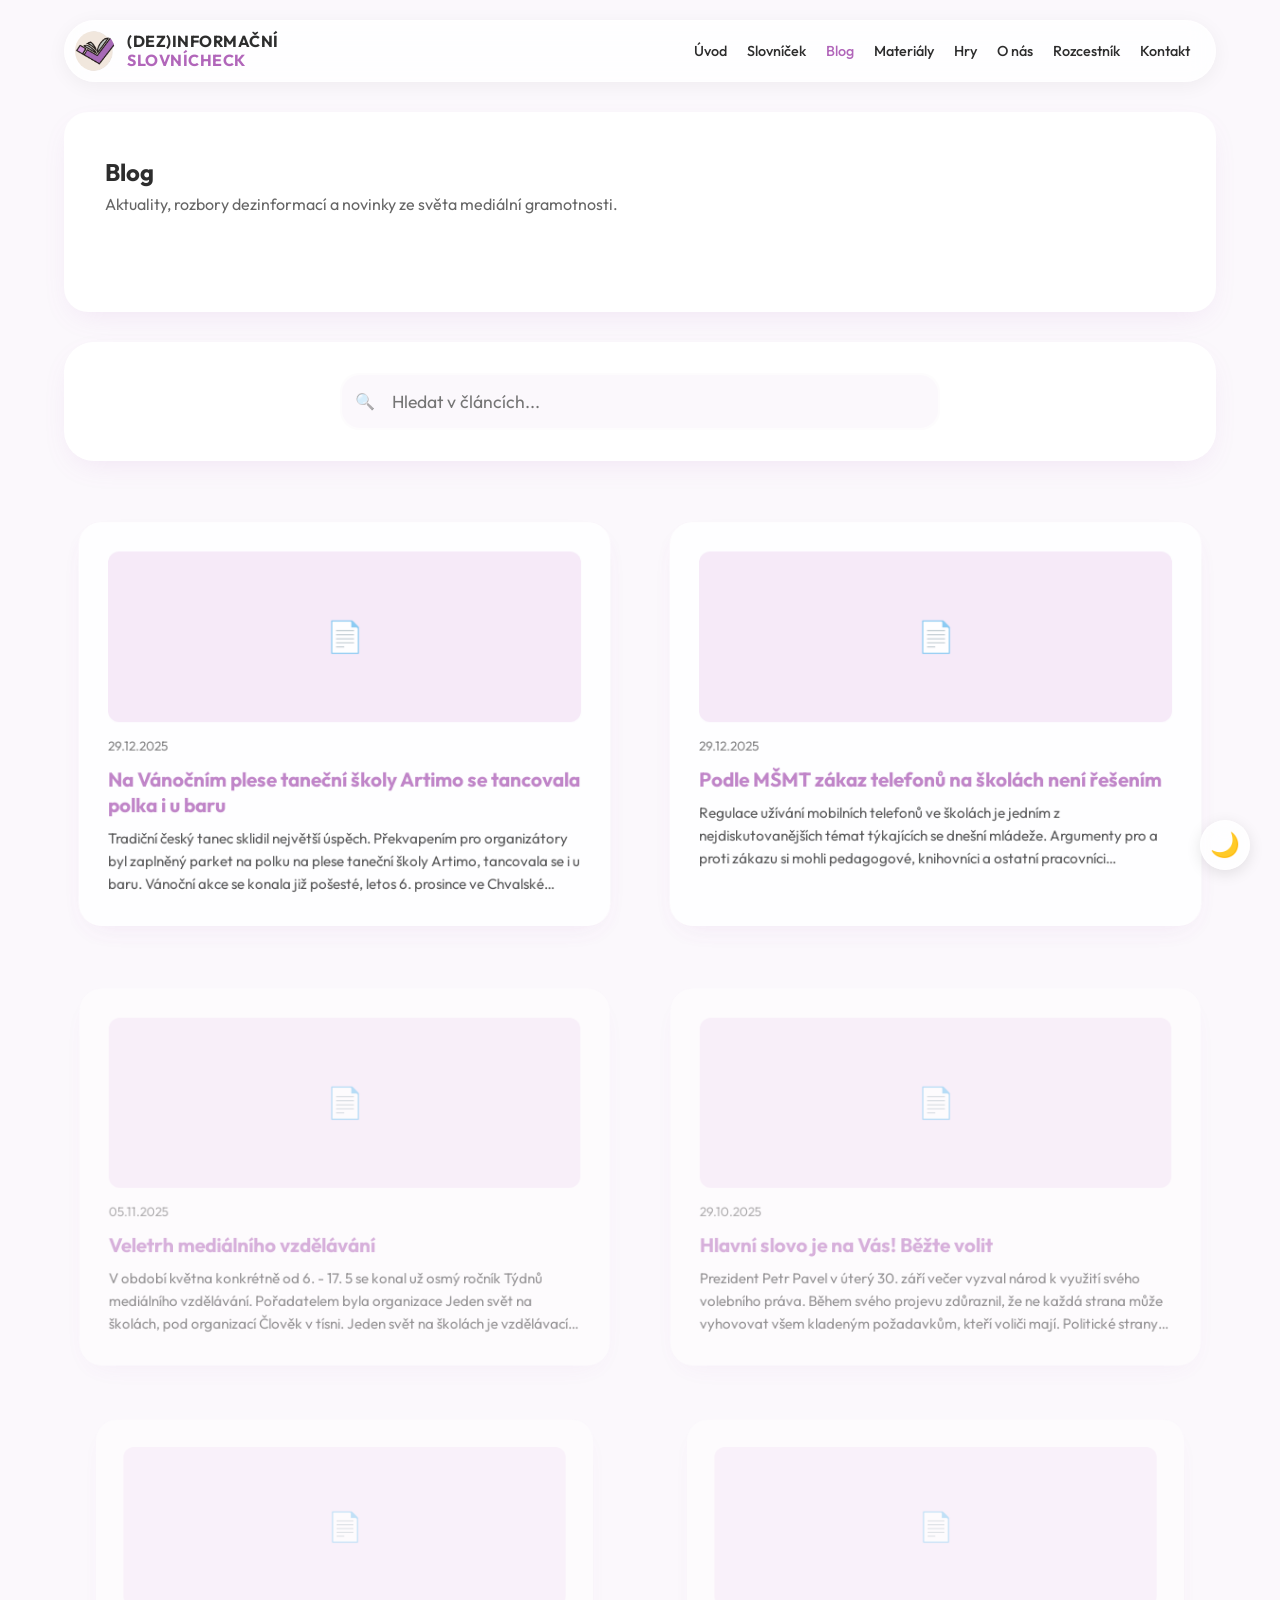
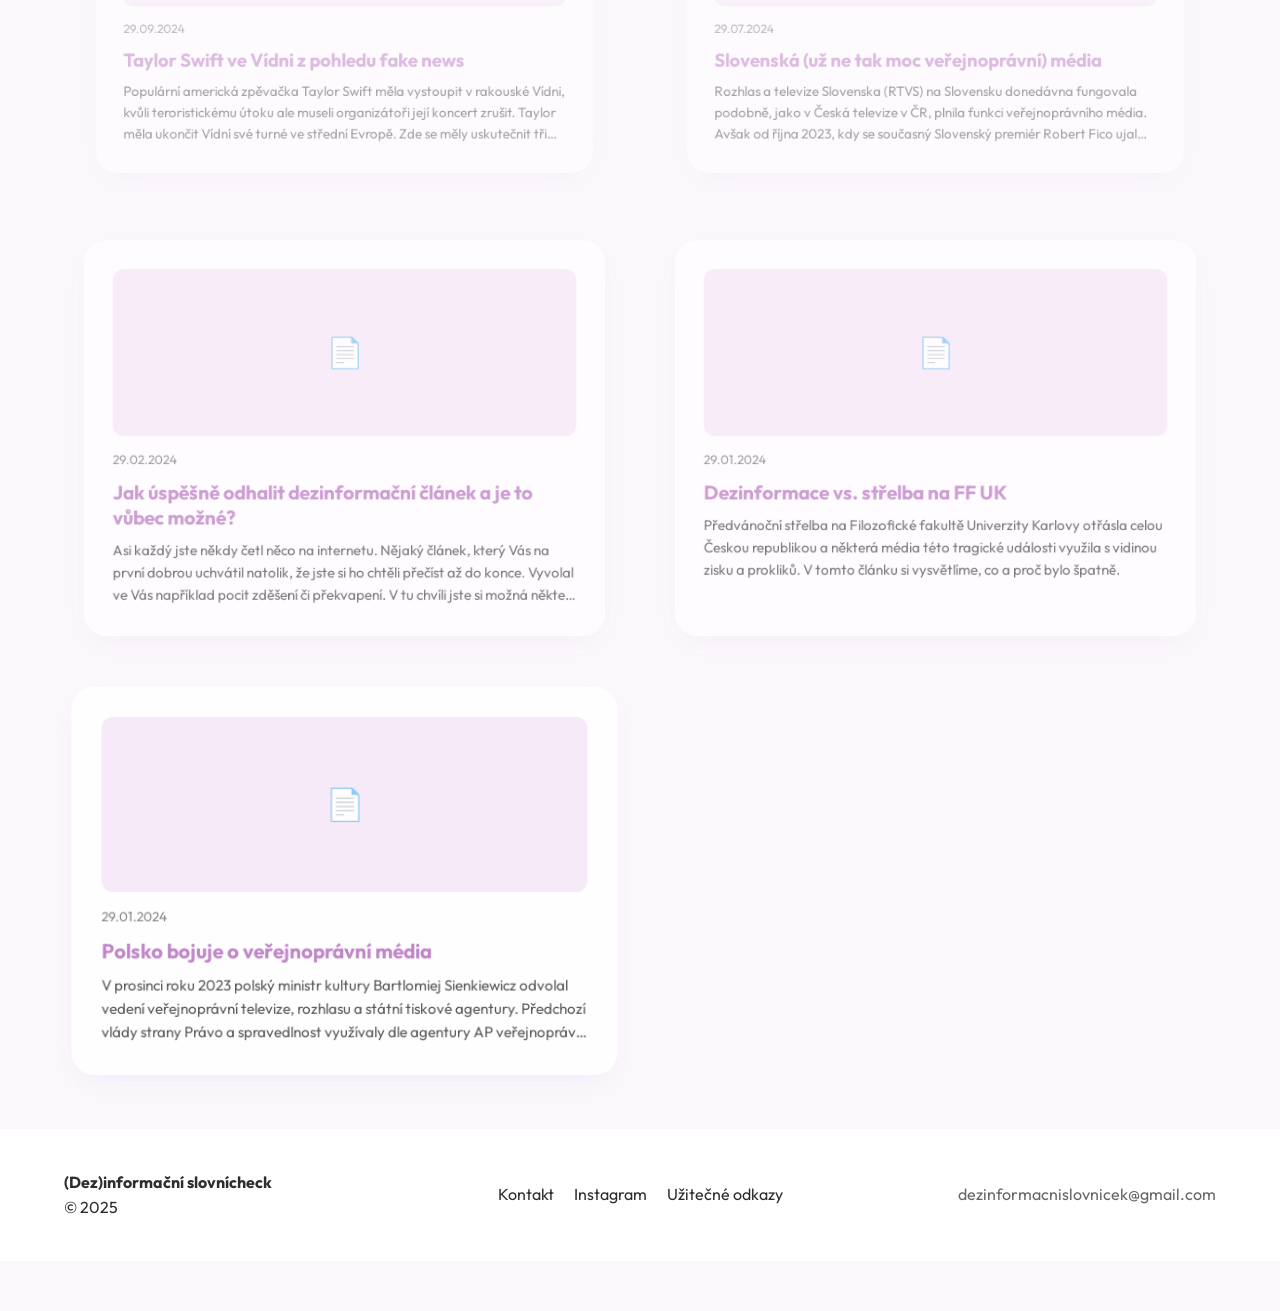
==== commit 2738b468: "Add files via upload" ====
--- a/blog.html
+++ b/blog.html
@@ -83,7 +83,7 @@
             </div>
             <div class="footer-links">
                 <a href="kontakt.html">Kontakt</a>
-                <a href="https://instagram.com" target="_blank">Instagram</a>
+                <a href="https://instagram.com/dezinfo_slovnicheck" target="_blank">Instagram</a>
                 <a href="rozcestnik.html">Užitečné odkazy</a>
             </div>
             <div class="footer-contact">dezinformacnislovnicek@gmail.com</div>
